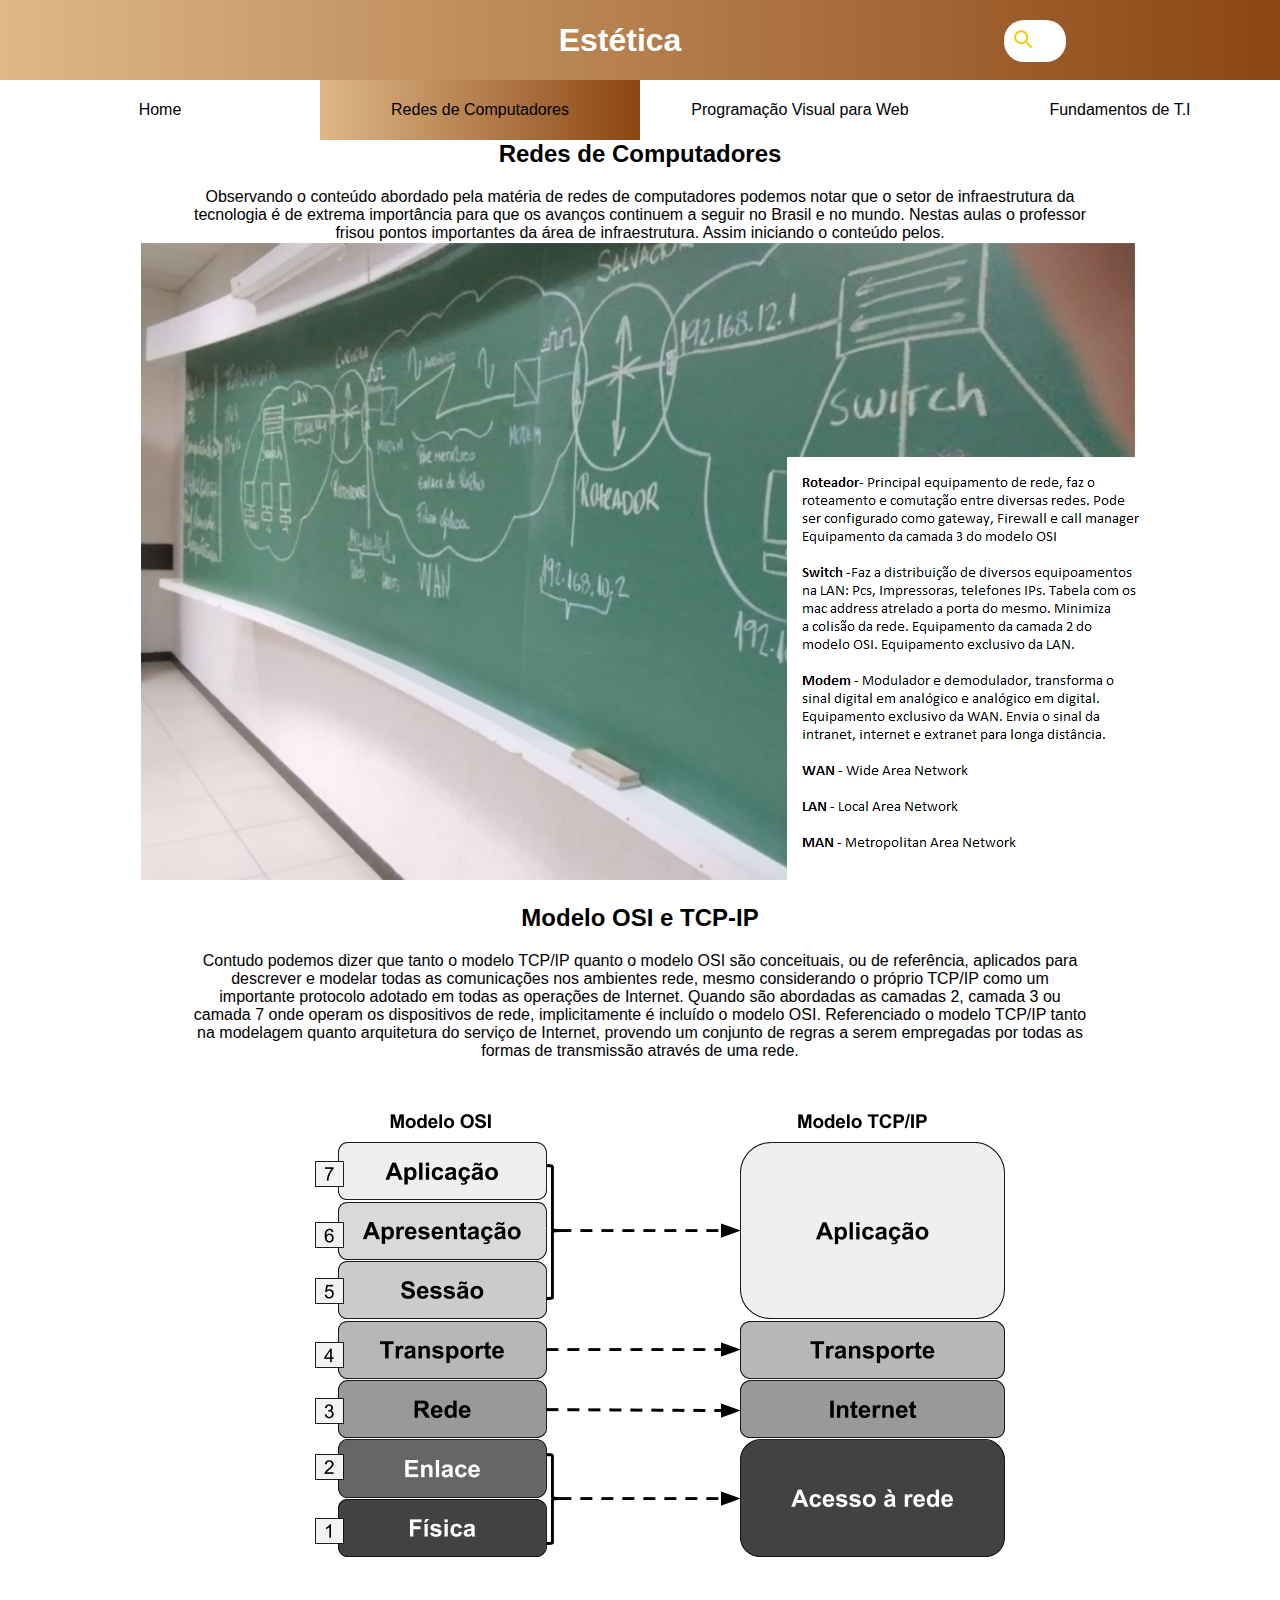
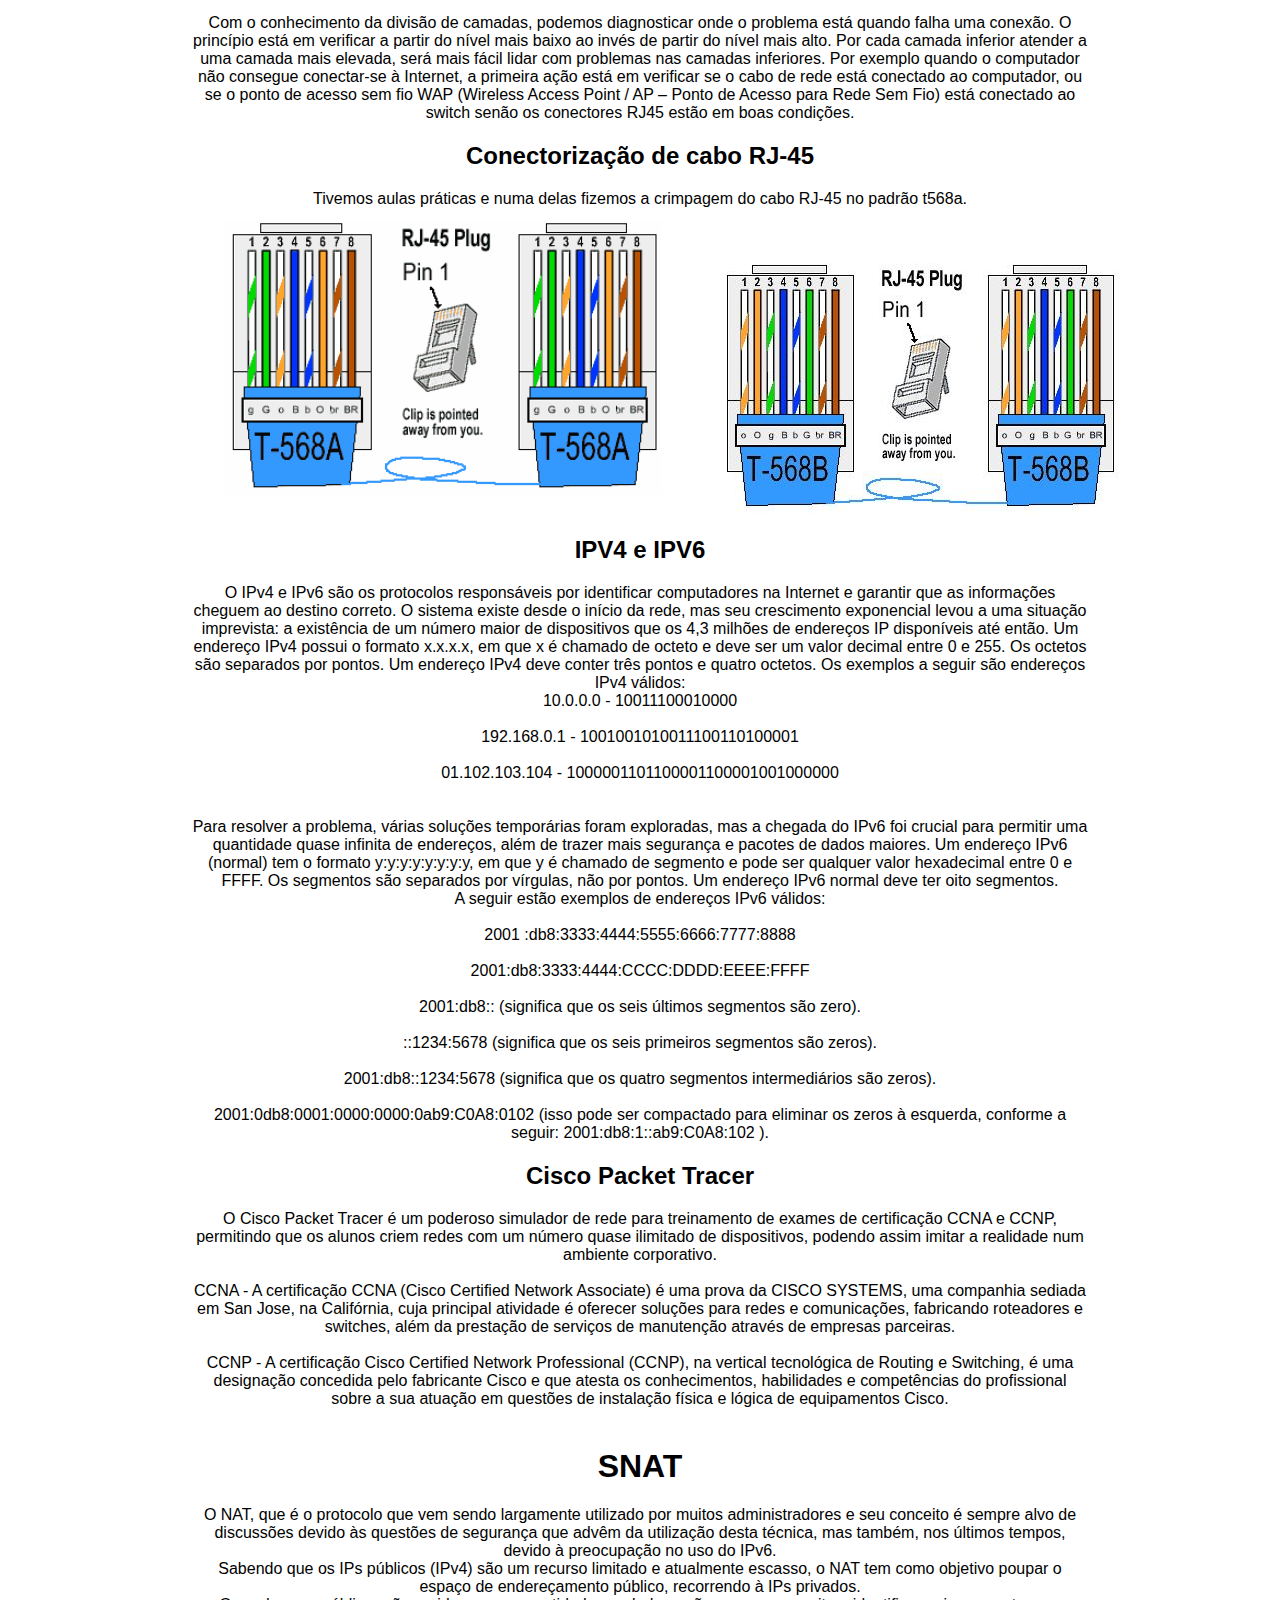
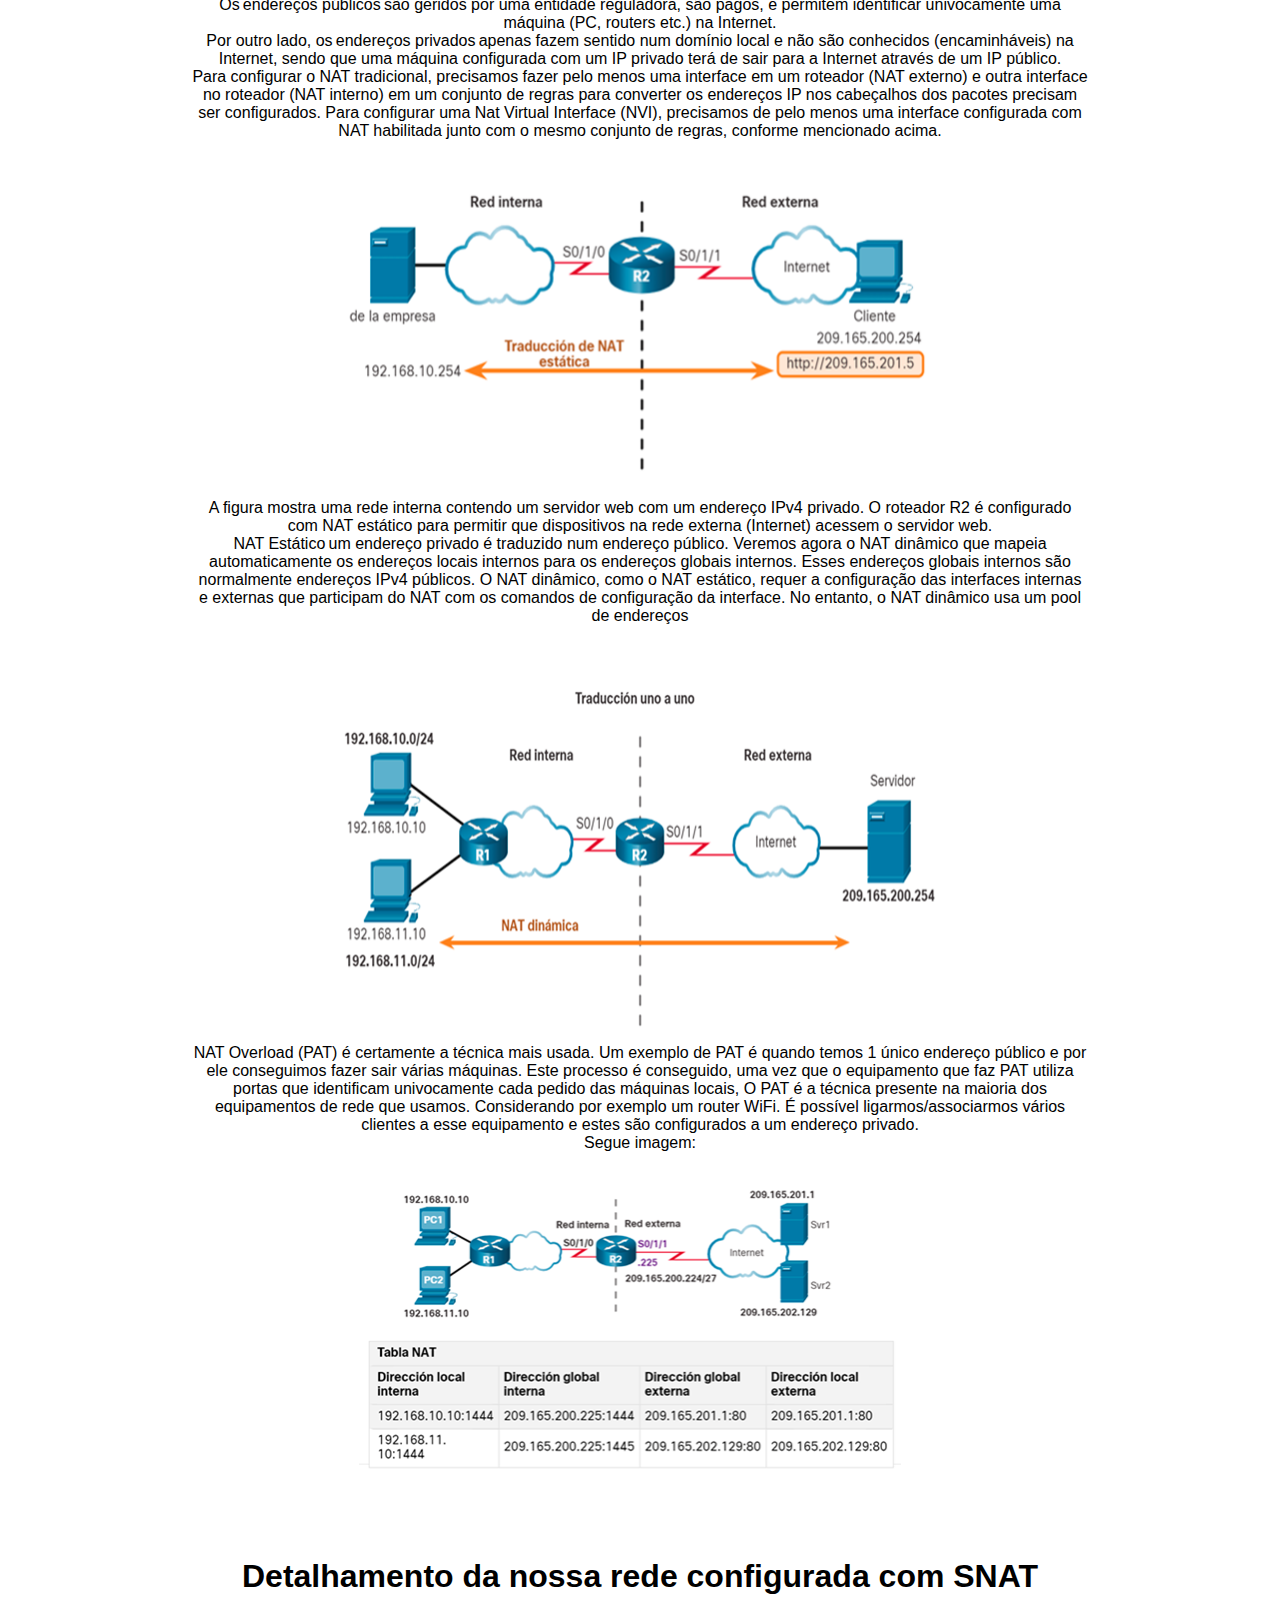
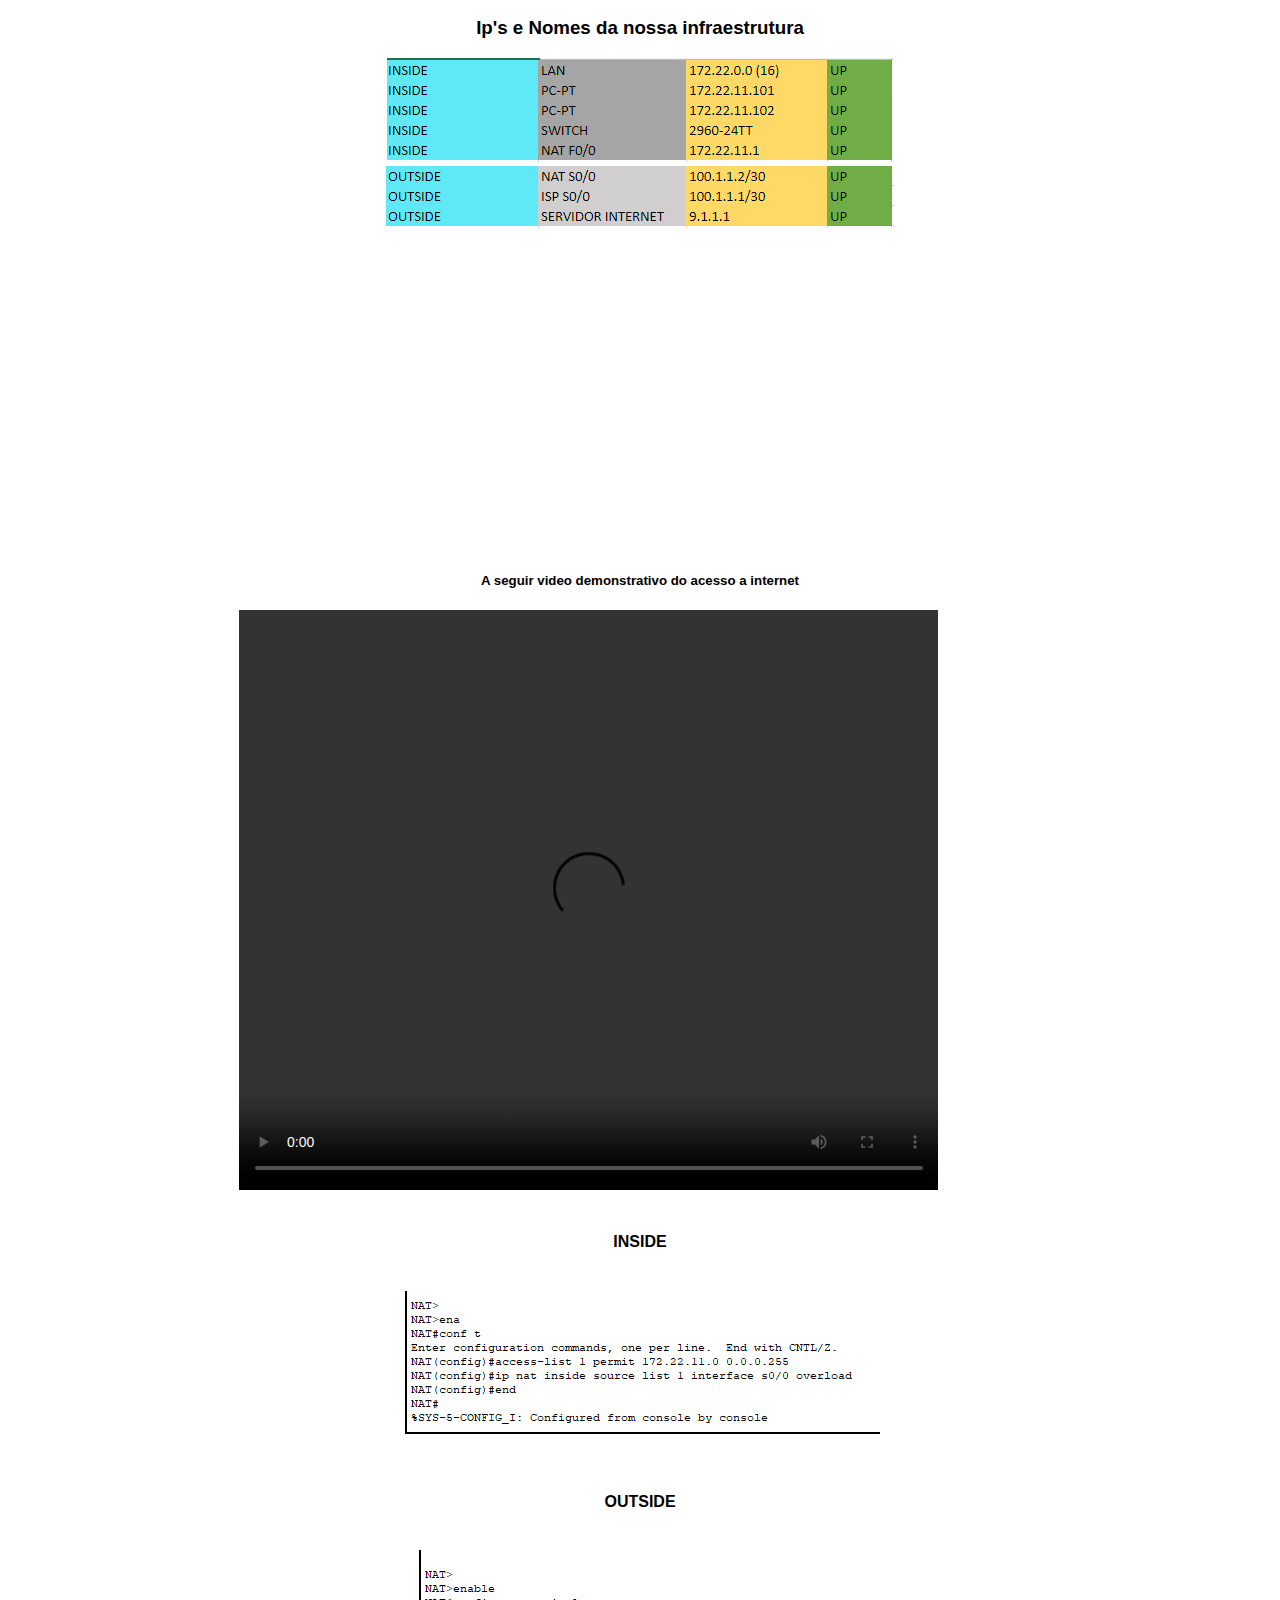
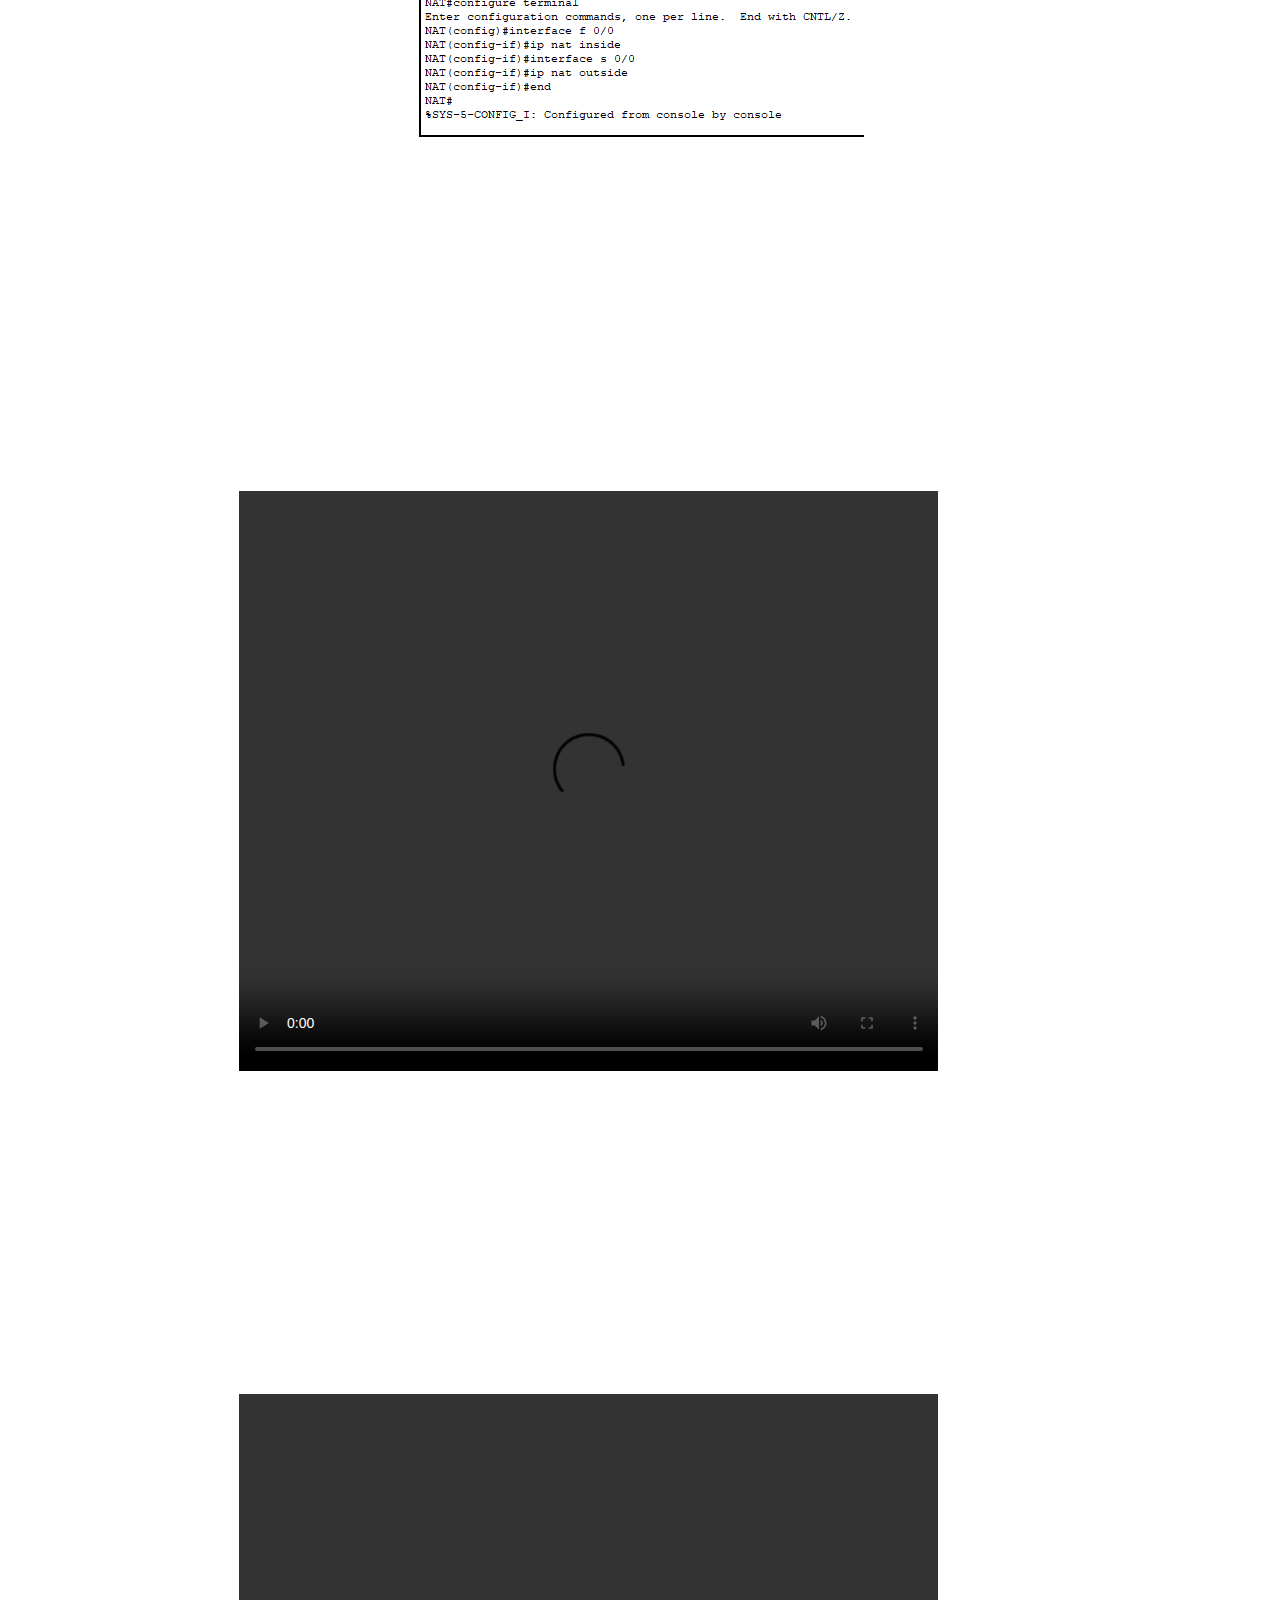
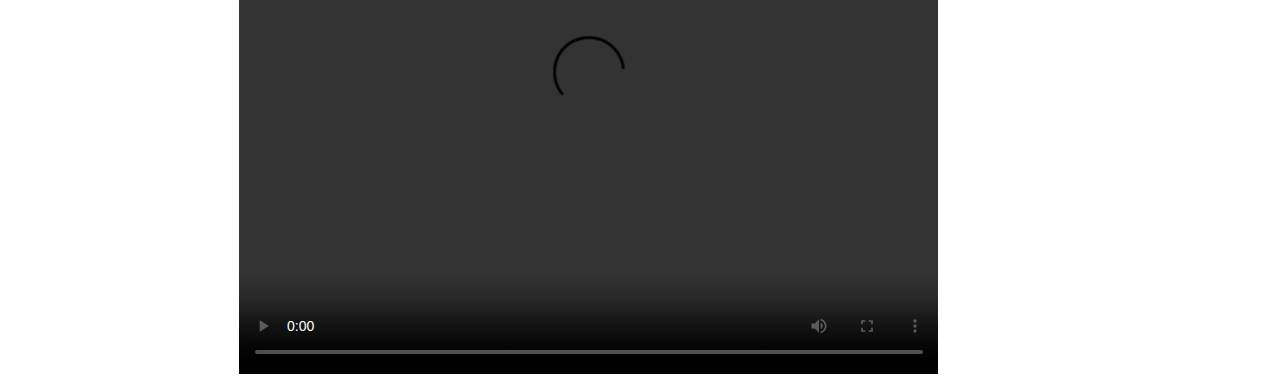
==== rede.html @ 2df955fb "Primeiro semestre" ====
<!DOCTYPE html>
<html lang="pt-br">
  <head>
    <meta charset="UTF-8" />
    <meta http-equiv="X-UA-Compatible" content="IE=edge" />
    <meta name="viewport" content="width=device-width, initial-scale=1.0" />
    <link rel="stylesheet" type="text/css" href="style.css" media="screen" />
    <link rel="stylesheet" href="search-box.css" />
    <title>Projeto Integrador </title>
  </head>
  <body>
    <header>
      <div class="container">
        <div class="logo">
        <h1>Estética</h1>
      </div>
        <main>
          <div class="search-container">
            <label for="search-input" class="search-icon"></label>
            <input type="text" class="search-input" id="search-input" />
          </div>
        </main>
      </div>
      <nav>
        <ul>
          <li><a href="index.html">Home</a></li>

          <li id="rede">
            <a href="rede.html" class="ativo">Redes de Computadores</a>
          </li>

          <li><a href="visual.html">Programação Visual para Web</a></li>

          <li><a href="funda.html">Fundamentos de T.I</a></li>
        </ul>
      </nav>
      <section>
        <h2>Redes de Computadores</h2>
        <p>
          Observando o conteúdo abordado pela matéria de redes de computadores
          podemos notar que o setor de infraestrutura da tecnologia é de
          extrema importância para que os avanços continuem a seguir no Brasil
          e no mundo. Nestas aulas o professor frisou pontos importantes da
          área de infraestrutura. Assim iniciando o conteúdo pelos.
        </p>
        <img class="imagem" src="img/quadro.png" alt="" />

        <h2>Modelo OSI e TCP-IP</h2>

        <p>
          Contudo podemos dizer que tanto o modelo TCP/IP quanto o modelo OSI
          são conceituais, ou de referência, aplicados para descrever e
          modelar todas as comunicações nos ambientes rede, mesmo considerando
          o próprio TCP/IP como um importante protocolo adotado em todas as
          operações de Internet. Quando são abordadas as camadas 2, camada 3
          ou camada 7 onde operam os dispositivos de rede, implicitamente é
          incluído o modelo OSI. Referenciado o modelo TCP/IP tanto na
          modelagem quanto arquitetura do serviço de Internet, provendo um
          conjunto de regras a serem empregadas por todas as formas de
          transmissão através de uma rede.
        </p>
        <img class="imagem" src="img/osi.png" alt="" />
        <p>
          Com o conhecimento da divisão de camadas, podemos diagnosticar onde
          o problema está quando falha uma conexão. O princípio está em
          verificar a partir do nível mais baixo ao invés de partir do nível
          mais alto. Por cada camada inferior atender a uma camada mais
          elevada, será mais fácil lidar com problemas nas camadas inferiores.
          Por exemplo quando o computador não consegue conectar-se à Internet,
          a primeira ação está em verificar se o cabo de rede está conectado
          ao computador, ou se o ponto de acesso sem fio WAP (Wireless Access
          Point / AP – Ponto de Acesso para Rede Sem Fio) está conectado ao
          switch senão os conectores RJ45 estão em boas condições.
        </p>

        <h2>Conectorização de cabo RJ-45</h2>
        <p>
          Tivemos aulas práticas e numa delas fizemos a crimpagem do cabo
          RJ-45 no padrão t568a.
        </p>
        <img class="imagem" src="img/t568a.webp" alt="" />
        <img class="imagem" src="img/t568b.jpg" alt="" />

        <h2>IPV4 e IPV6</h2>
        <p>
          O IPv4 e IPv6 são os protocolos responsáveis por identificar
          computadores na Internet e garantir que as informações cheguem ao
          destino correto. O sistema existe desde o início da rede, mas seu
          crescimento exponencial levou a uma situação imprevista: a
          existência de um número maior de dispositivos que os 4,3 milhões de
          endereços IP disponíveis até então. Um endereço IPv4 possui o
          formato x.x.x.x, em que x é chamado de octeto e deve ser um valor
          decimal entre 0 e 255. Os octetos são separados por pontos. Um
          endereço IPv4 deve conter três pontos e quatro octetos. Os exemplos
          a seguir são endereços IPv4 válidos: <br />

          10.0.0.0 - 10011100010000 <br />
          <br />
          192.168.0.1 - 1001001010011100110100001 <br />
          <br />
          01.102.103.104 - 1000001101100001100001001000000 <br />
          <br />

          <br />
          Para resolver a problema, várias soluções temporárias foram
          exploradas, mas a chegada do IPv6 foi crucial para permitir uma
          quantidade quase infinita de endereços, além de trazer mais
          segurança e pacotes de dados maiores. Um endereço IPv6 (normal) tem
          o formato y:y:y:y:y:y:y:y, em que y é chamado de segmento e pode ser
          qualquer valor hexadecimal entre 0 e FFFF. Os segmentos são
          separados por vírgulas, não por pontos. Um endereço IPv6 normal deve
          ter oito segmentos. <br />

          A seguir estão exemplos de endereços IPv6 válidos: <br />
          <br />
          2001 :db8:3333:4444:5555:6666:7777:8888 <br />

          <br />

          2001:db8:3333:4444:CCCC:DDDD:EEEE:FFFF <br />

          <br />

          2001:db8:: (significa que os seis últimos segmentos são zero).
          <br />

          <br />

          ::1234:5678 (significa que os seis primeiros segmentos são zeros).
          <br />

          <br />

          2001:db8::1234:5678 (significa que os quatro segmentos
          intermediários são zeros). <br />

          <br />

          2001:0db8:0001:0000:0000:0ab9:C0A8:0102 (isso pode ser compactado
          para eliminar os zeros à esquerda, conforme a seguir:
          2001:db8:1::ab9:C0A8:102 ).
        </p>

        <h2>Cisco Packet Tracer</h2>
        <p>
          O Cisco Packet Tracer é um poderoso simulador de rede para
          treinamento de exames de certificação CCNA e CCNP, permitindo que os
          alunos criem redes com um número quase ilimitado de dispositivos,
          podendo assim imitar a realidade num ambiente corporativo. <br />
          <br />
          CCNA - A certificação CCNA (Cisco Certified Network Associate) é uma
          prova da CISCO SYSTEMS, uma companhia sediada em San Jose, na
          Califórnia, cuja principal atividade é oferecer soluções para redes
          e comunicações, fabricando roteadores e switches, além da prestação
          de serviços de manutenção através de empresas parceiras. <br />
          <br />
          CCNP - A certificação Cisco Certified Network Professional (CCNP),
          na vertical tecnológica de Routing e Switching, é uma designação
          concedida pelo fabricante Cisco e que atesta os conhecimentos,
          habilidades e competências do profissional sobre a sua atuação em
          questões de instalação física e lógica de equipamentos Cisco. <br />
        </p>
        <br />

         <h1>SNAT</h1>
         <p>O NAT, que é o protocolo que vem sendo largamente utilizado por muitos administradores e seu conceito é sempre 
          alvo de discussões devido às questões de segurança que advêm da utilização desta técnica, mas também, nos últimos
           tempos, devido à preocupação no uso do IPv6.
           <br>
           Sabendo que os IPs públicos (IPv4) são um recurso limitado e atualmente escasso, o NAT tem como objetivo poupar 
           o espaço de endereçamento público, recorrendo à IPs privados.
           <br>
           Os endereços públicos são geridos por uma entidade reguladora, são pagos, e permitem identificar 
           univocamente uma máquina (PC, routers etc.) na Internet. 
          <br>
          Por outro lado, os endereços privados apenas fazem sentido num domínio local e não são conhecidos 
          (encaminháveis) na Internet, sendo que uma máquina configurada com um IP privado terá de sair para
           a Internet através de um IP público. <br>
           Para configurar o NAT tradicional, precisamos fazer pelo menos uma interface em um roteador (NAT externo) 
           e outra interface no roteador (NAT interno) em um conjunto de regras para converter os endereços IP nos 
           cabeçalhos dos pacotes precisam ser configurados. Para configurar uma Nat Virtual Interface (NVI), precisamos 
          de pelo menos uma interface configurada com NAT habilitada junto com o mesmo conjunto de regras, conforme mencionado acima. 
          </p>
          <div>
            <img class="imagem" src="img/exemplo.redes1.png" alt="">
          </div>

          <p>
            A figura mostra uma rede interna contendo um servidor web com um endereço IPv4 privado. O roteador R2 é 
            configurado com NAT estático para permitir que dispositivos na rede externa (Internet) acessem o servidor web.  
            <br>
            NAT Estático um endereço privado é traduzido num endereço público. 
            Veremos agora o NAT dinâmico que mapeia automaticamente os endereços locais internos para os endereços globais internos. 
            Esses endereços globais internos são normalmente endereços IPv4 públicos. O NAT dinâmico, como o NAT estático, requer a 
            configuração das interfaces internas e externas que participam do NAT com os comandos de configuração da interface. 
            No entanto, o NAT dinâmico usa um pool de endereços
          </p>
          <br>
          <div>
            <img class="imagem" src="img/exemplo.redes2.png" alt="">
          </div>
          <p>
            NAT Overload (PAT) é certamente a técnica mais usada. Um exemplo de PAT é quando temos 1 único 
            endereço público e por ele conseguimos fazer sair várias máquinas. Este processo é conseguido, uma 
            vez que o equipamento que faz PAT utiliza portas que identificam univocamente cada pedido das máquinas
             locais, O PAT é a técnica presente na maioria dos equipamentos de rede que usamos. Considerando por 
             exemplo um router WiFi. É possível ligarmos/associarmos vários clientes a esse equipamento e estes são 
             configurados a um endereço privado. 
             <br>
             Segue imagem: 
          </p>
          <div>
            <img class="imagem" src="img/exemplo.redes3.png" alt="">
          </div>
          <div>
            <h1>Detalhamento da nossa rede configurada com SNAT</h1>

          <h3>Ip's e Nomes da nossa infraestrutura</h3>
          <img class="imagem" src="img/zona.inside.png" alt="">
          <br>
          <img class="imagem" src="img/zona.outside.png" alt="">
          </div>

           
          <iframe width="560" height="315" 
         src="" 
         title="Arquivo video player"
         frameborder="0" 
         allow="accelerometer; autoplay; clipboard-write; encrypted-media; gyroscope; picture-in-picture" allowfullscreen>
        </iframe> 
        
    <div>
      <h5>A seguir video demonstrativo do acesso a internet</h5>
      <video class="videomp4" width="700" height="580" controls>
        <source src="img/video.falha.mp4" type="video/mp4">
      </video>
      <br>
    </div>
    <br>
<div>
  <h4>INSIDE</h4>
  <br>
  <img class="imagem" src="img/cisco-1.edit.png" alt="">
   <br>
</div>


<div>
  <h4>OUTSIDE</h4>
  <br>
  <img class="imagem" src="img/cisco-2.edit.png" alt="">
   <br>
</div>        
        
        <iframe width="560" height="315" 
         src="" 
         title="Arquivo video player"
         frameborder="0" 
         allow="accelerometer; autoplay; clipboard-write; encrypted-media; gyroscope; picture-in-picture" allowfullscreen>
        </iframe>
    
        <video class="videomp4" width="700" height="580" controls>
          <source src="img/cisco.https.mp4" type="video/mp4">
        </video>
        
        <iframe width="560" height="315" 
         src="" 
         title="Arquivo video player"
         frameborder="0" 
         allow="accelerometer; autoplay; clipboard-write; encrypted-media; gyroscope; picture-in-picture" allowfullscreen>
        </iframe>
    
        <video class="videomp4" width="700" height="580" controls>
          <source src="img/sucefull.mp4" type="video/mp4">
        </video>
      
  </section>
    </header>
  </body>
</html>
---- style.css ----
body {
    padding: 0;
    margin: 0;
    box-sizing: border-box; 
    font-family: Arial, Helvetica, sans-serif;
}

header{
    display: block;
    width: 100%;
    height: auto;
    background-color: white;
    text-align: center;
    justify-content: center;
}


.container{
    width: 100%;
    height: 80px;
    background-image: linear-gradient(to right, BurlyWood, SaddleBrown);
    color: white;
    justify-content:center;
    align-items: center;
    display: flex;
}

.logo{
    width: 60%;
}




ul{
    list-style:none ;
    margin: 0px;
    padding-left: 0%;
}

li a{
    display: block;
    text-decoration: none;
    transition: 1s;
    position: relative;
    
}

li a:hover{
    background-color: 	BurlyWood;

}

li a.ativo{
    background-image: linear-gradient(to right, BurlyWood, SaddleBrown);
    color: black;
}
li a, .home.html{
    width: 25%;
    height: 60px;
    background-color: white;
    color: black;
    justify-content:center;
    align-items: center;
    display: flex;
    float: left;
}
li a, .rede.html{
    width: 25%; 
    height: 60px;
    background-color: white;
    color: black;
    justify-content:center;
    align-items: center;
    display: flex;
}
li a, .visual.html{
    width: 25%; 
    height: 60px;
    background-color: white;
    color: black;
    justify-content:center;
    align-items: center;
    display: flex;
}
li a, .funda.html{
    width: 25%;
    height: 60px;
    background-color: white;
    color: black;
    justify-content:center;
    align-items: center;
    display: flex;
}

section p{
    font-family: Arial;
    width: 70%;
    margin: auto;
}

.videomp4{
 padding-right: 8%;
}
.imagem2{
    padding-left: 20%;
    float: left;

}
.ultimo{
    padding-right: 10%;
    float: right;
    height: auto;
    width: 40%;
}


@media only screen and (max-width: 768px){
    .search-input:focus{
        width: 70px;
    }
}
@media only screen and (max-width: 768px){
    .imagem .imagem2{
        width: 450px;
    }
}
@media only screen and (max-width: 768px){
    .container .logo .index .rede .funda .visual{
        width: 450px;
    }
}
---- search-box.css ----
.search-container{
    position: relative;
    width: 40px;
    height: 40px;
}
.search-icon{
    display: flex;
    justify-content: center;
    align-items: center;
    position: absolute;
    width: 40px;
    height: 40px;
    border-radius: 50%;
    transform: rotate(45deg);
    cursor: pointer;

}
.search-icon::before{
    content:'' ;
    width: 25%;
    height: 25%;
    border-radius: 50%;
    border: 2px solid #f2cb05;

}
.search-icon::after{
    content:'' ;
    width: 20%;
    height: 2px;
    background-color: #f2cb05;

}
.search-input{
    width: 50%;
    height: 100%;
    border-radius: 20px;
    border: none;
    outline: none;
    padding-left: 40px;
}
.search-input:focus{
    width: 200px;
    box-shadow: 2px 2px 5px #777;
}
@media only screen and (max-width: 768px){
    .search-input:focus{
        width: 70px;
    }
}
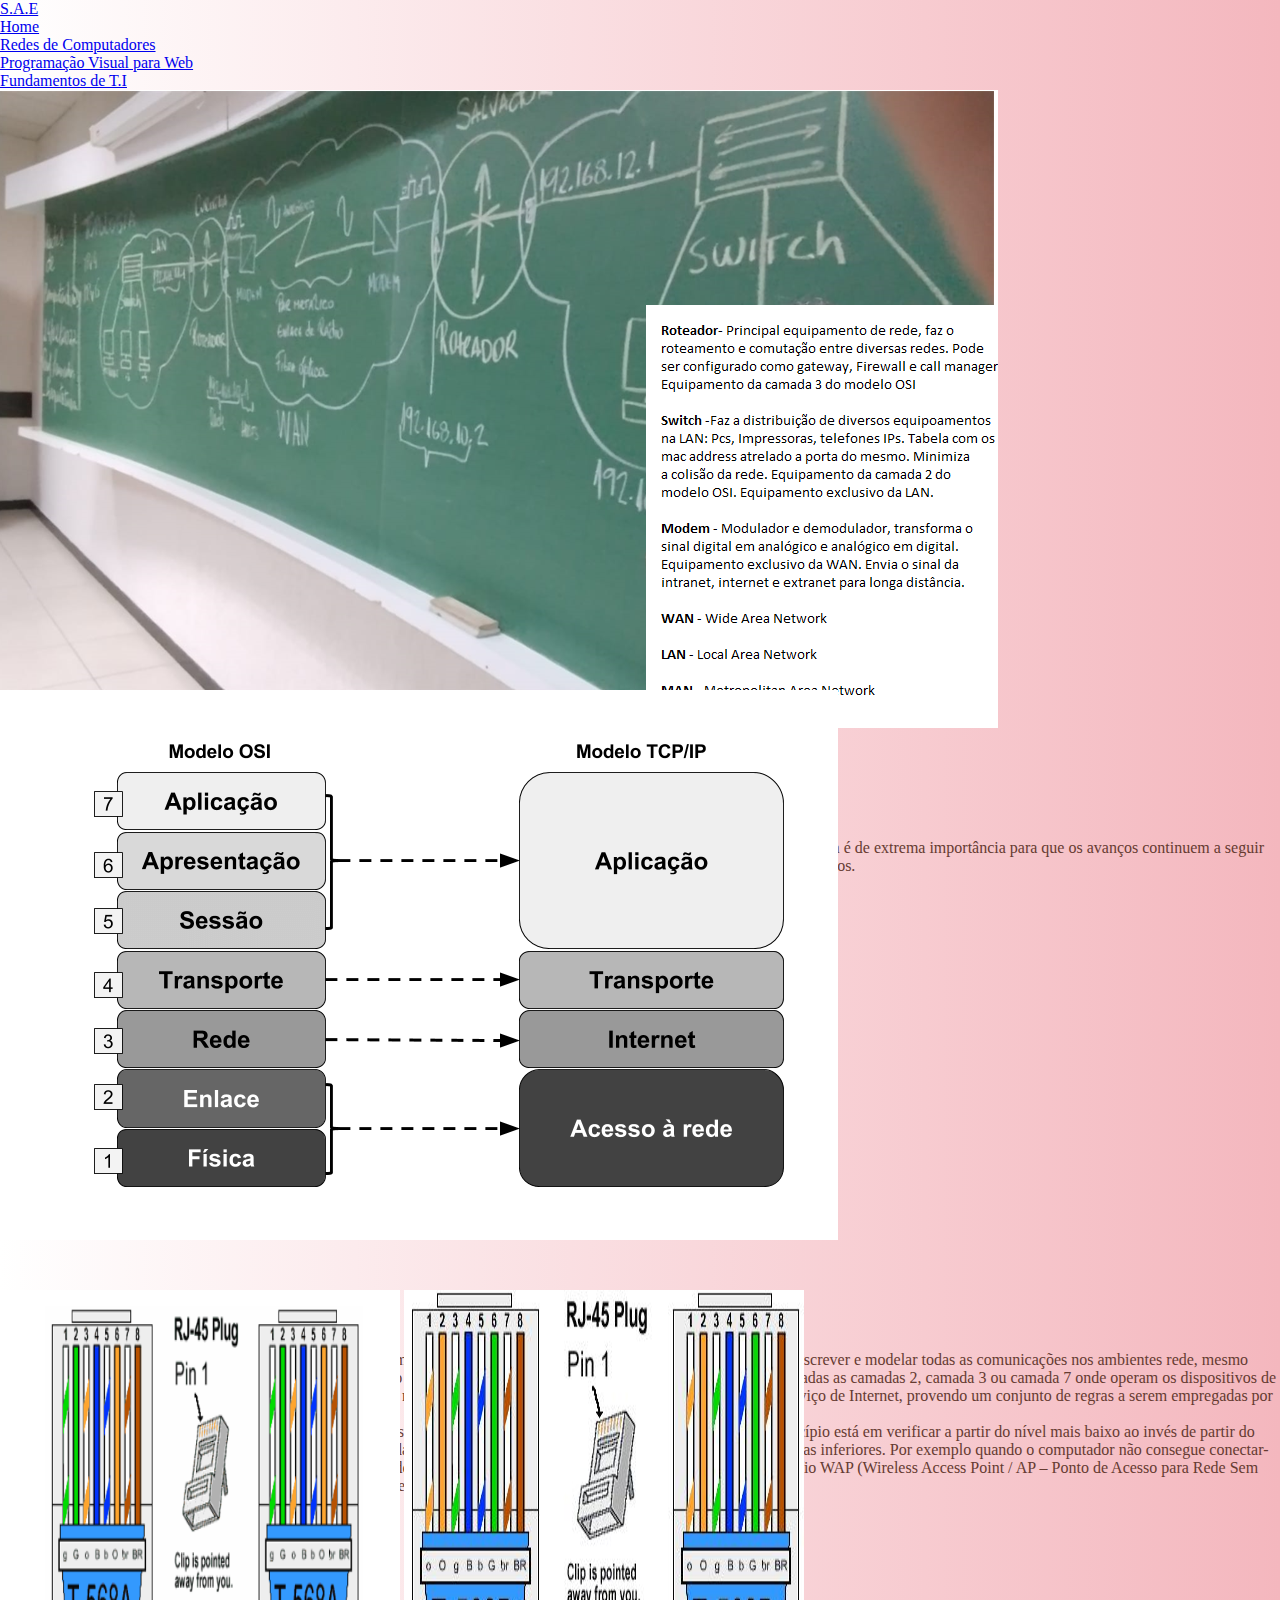
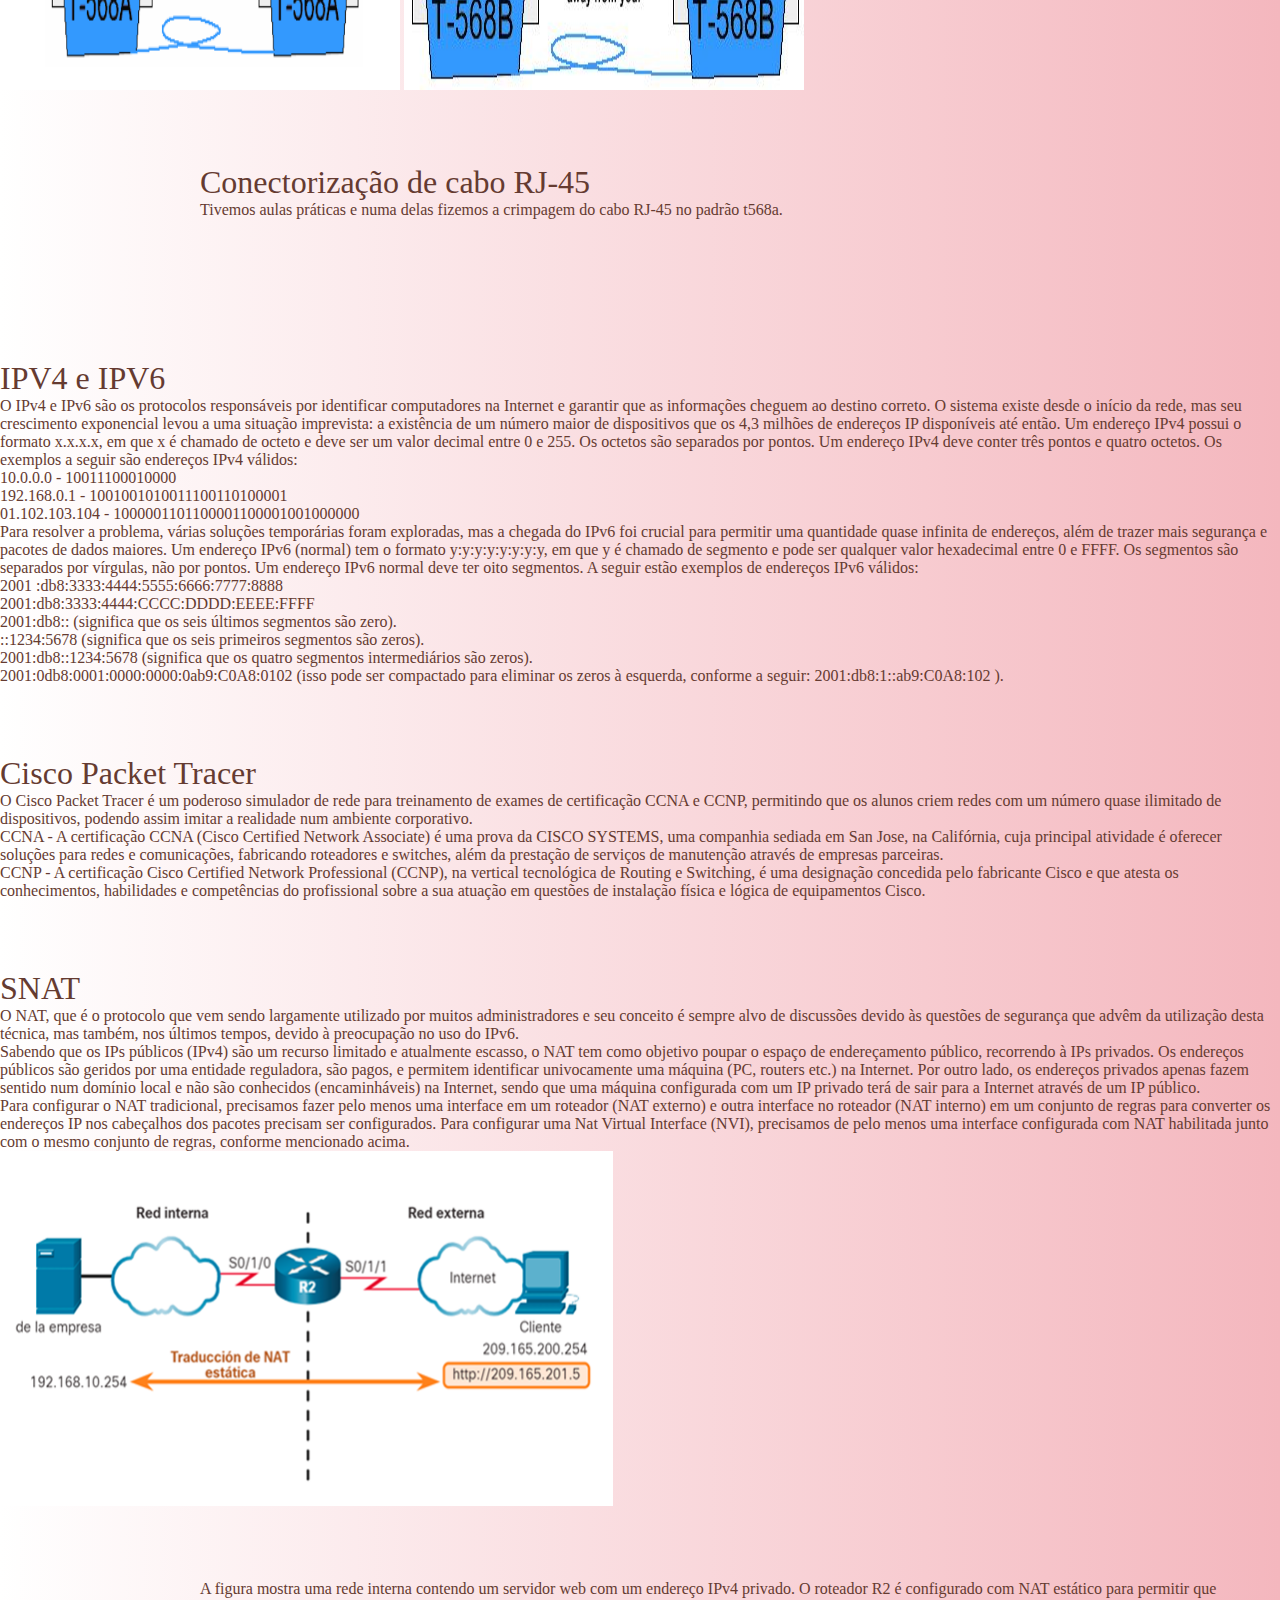
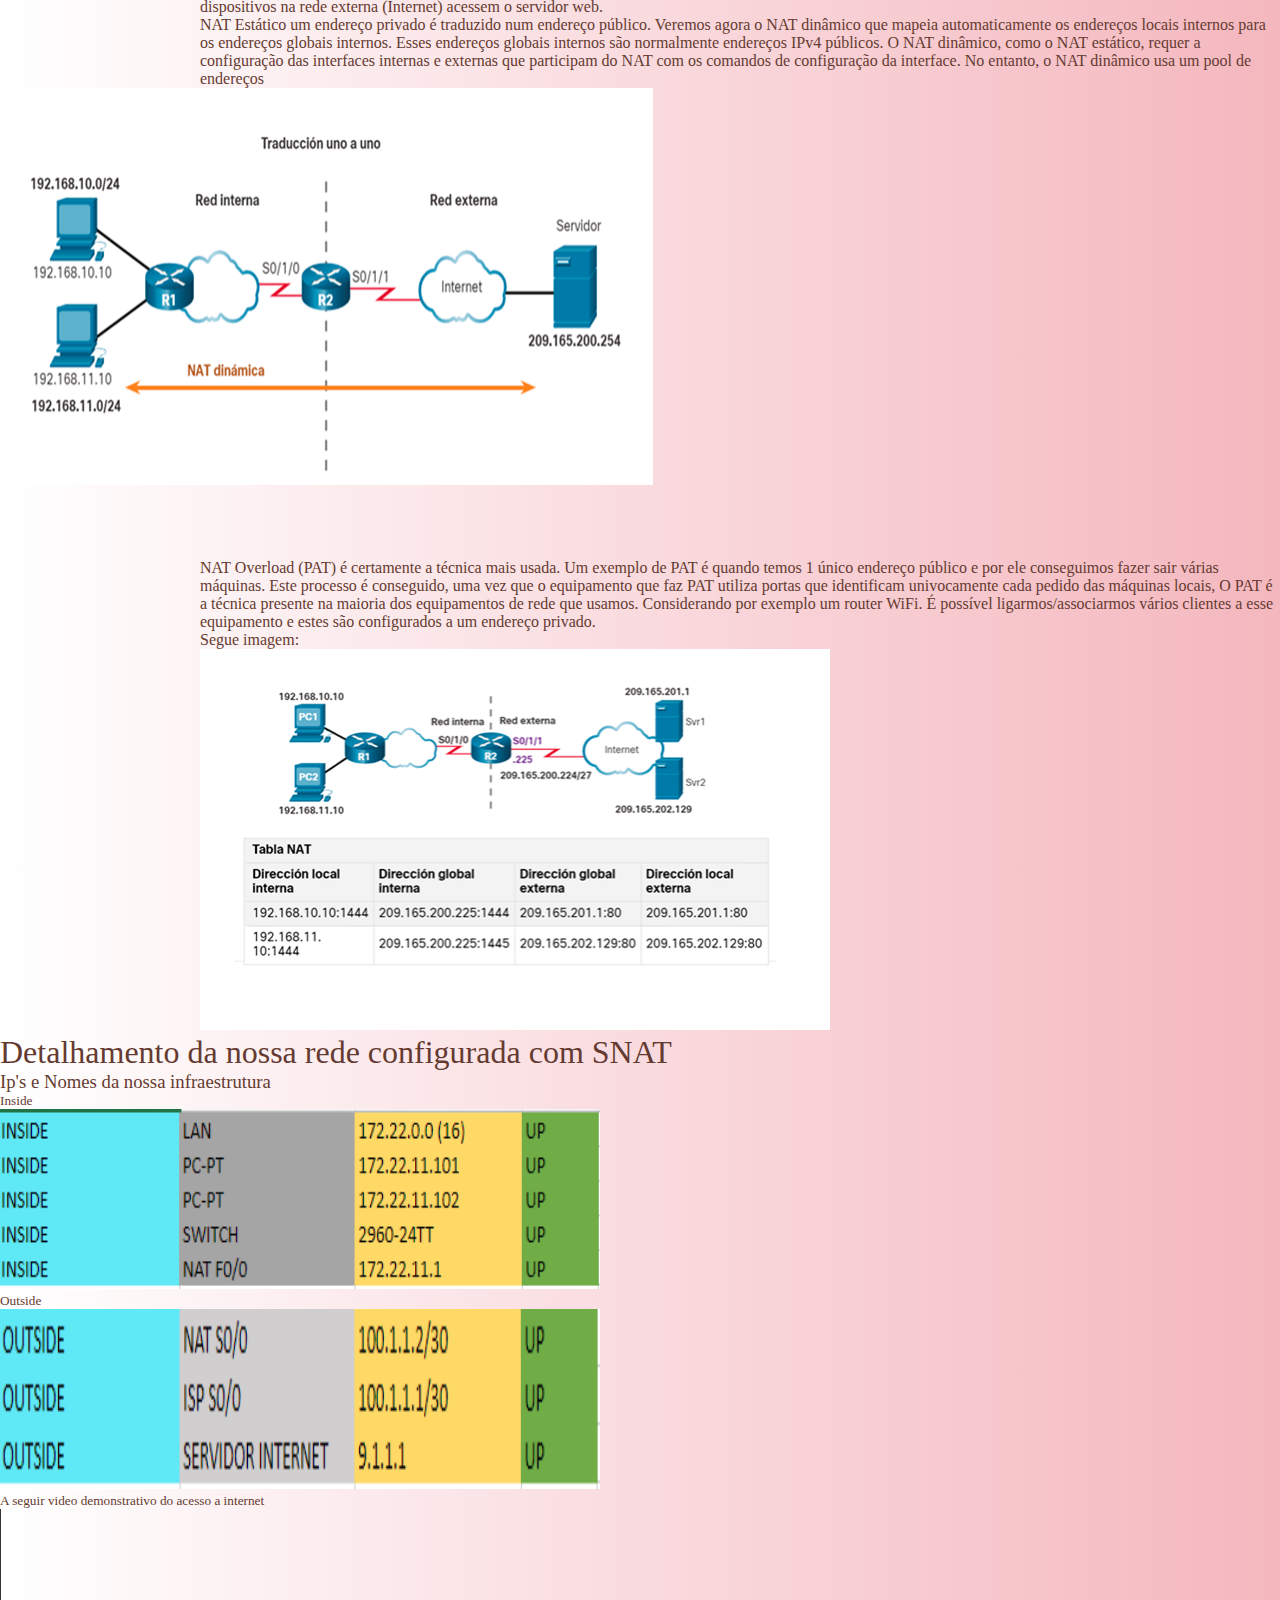
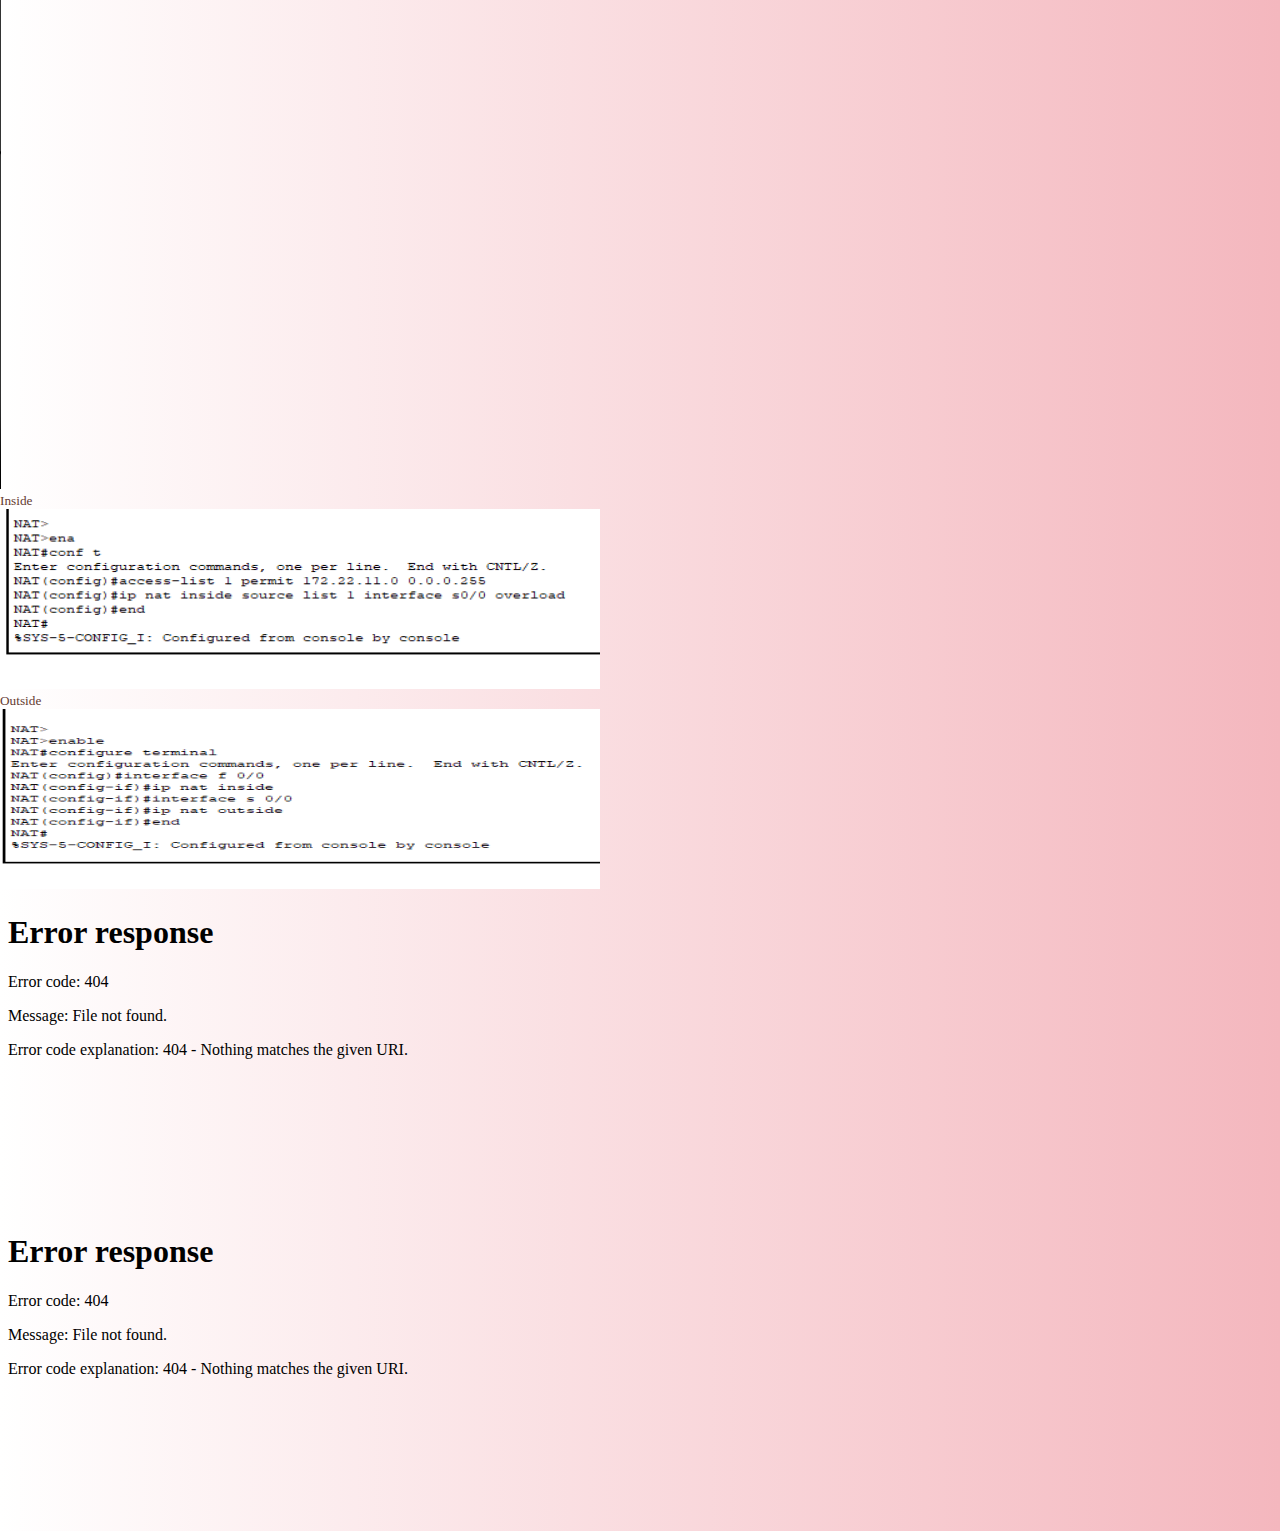
==== commit ef94b5ec: "finalizando trabalho" ====
--- a/rede.html
+++ b/rede.html
@@ -4,277 +4,246 @@
     <meta charset="UTF-8" />
     <meta http-equiv="X-UA-Compatible" content="IE=edge" />
     <meta name="viewport" content="width=device-width, initial-scale=1.0" />
-    <link rel="stylesheet" type="text/css" href="style.css" media="screen" />
-    <link rel="stylesheet" href="search-box.css" />
-    <title>Projeto Integrador </title>
+    <link
+      href="https://cdn.jsdelivr.net/npm/bootstrap@5.2.3/dist/css/bootstrap.min.css"
+      rel="stylesheet"
+      integrity="sha384-rbsA2VBKQhggwzxH7pPCaAqO46MgnOM80zW1RWuH61DGLwZJEdK2Kadq2F9CUG65"
+      crossorigin="anonymous"
+    />
+    <link rel="stylesheet" href="style.css">
+    <title>Projeto Integrador</title>
   </head>
   <body>
-    <header>
-      <div class="container">
-        <div class="logo">
-        <h1>Estética</h1>
-      </div>
-        <main>
-          <div class="search-container">
-            <label for="search-input" class="search-icon"></label>
-            <input type="text" class="search-input" id="search-input" />
-          </div>
-        </main>
-      </div>
-      <nav>
-        <ul>
-          <li><a href="index.html">Home</a></li>
-
-          <li id="rede">
-            <a href="rede.html" class="ativo">Redes de Computadores</a>
-          </li>
-
-          <li><a href="visual.html">Programação Visual para Web</a></li>
-
-          <li><a href="funda.html">Fundamentos de T.I</a></li>
-        </ul>
-      </nav>
-      <section>
-        <h2>Redes de Computadores</h2>
-        <p>
-          Observando o conteúdo abordado pela matéria de redes de computadores
-          podemos notar que o setor de infraestrutura da tecnologia é de
-          extrema importância para que os avanços continuem a seguir no Brasil
-          e no mundo. Nestas aulas o professor frisou pontos importantes da
-          área de infraestrutura. Assim iniciando o conteúdo pelos.
-        </p>
-        <img class="imagem" src="img/quadro.png" alt="" />
-
-        <h2>Modelo OSI e TCP-IP</h2>
-
-        <p>
-          Contudo podemos dizer que tanto o modelo TCP/IP quanto o modelo OSI
-          são conceituais, ou de referência, aplicados para descrever e
-          modelar todas as comunicações nos ambientes rede, mesmo considerando
-          o próprio TCP/IP como um importante protocolo adotado em todas as
-          operações de Internet. Quando são abordadas as camadas 2, camada 3
-          ou camada 7 onde operam os dispositivos de rede, implicitamente é
-          incluído o modelo OSI. Referenciado o modelo TCP/IP tanto na
-          modelagem quanto arquitetura do serviço de Internet, provendo um
-          conjunto de regras a serem empregadas por todas as formas de
-          transmissão através de uma rede.
-        </p>
-        <img class="imagem" src="img/osi.png" alt="" />
-        <p>
-          Com o conhecimento da divisão de camadas, podemos diagnosticar onde
-          o problema está quando falha uma conexão. O princípio está em
-          verificar a partir do nível mais baixo ao invés de partir do nível
-          mais alto. Por cada camada inferior atender a uma camada mais
-          elevada, será mais fácil lidar com problemas nas camadas inferiores.
-          Por exemplo quando o computador não consegue conectar-se à Internet,
-          a primeira ação está em verificar se o cabo de rede está conectado
-          ao computador, ou se o ponto de acesso sem fio WAP (Wireless Access
-          Point / AP – Ponto de Acesso para Rede Sem Fio) está conectado ao
-          switch senão os conectores RJ45 estão em boas condições.
-        </p>
-
-        <h2>Conectorização de cabo RJ-45</h2>
-        <p>
-          Tivemos aulas práticas e numa delas fizemos a crimpagem do cabo
-          RJ-45 no padrão t568a.
-        </p>
-        <img class="imagem" src="img/t568a.webp" alt="" />
-        <img class="imagem" src="img/t568b.jpg" alt="" />
-
-        <h2>IPV4 e IPV6</h2>
-        <p>
-          O IPv4 e IPv6 são os protocolos responsáveis por identificar
-          computadores na Internet e garantir que as informações cheguem ao
-          destino correto. O sistema existe desde o início da rede, mas seu
-          crescimento exponencial levou a uma situação imprevista: a
-          existência de um número maior de dispositivos que os 4,3 milhões de
-          endereços IP disponíveis até então. Um endereço IPv4 possui o
-          formato x.x.x.x, em que x é chamado de octeto e deve ser um valor
-          decimal entre 0 e 255. Os octetos são separados por pontos. Um
-          endereço IPv4 deve conter três pontos e quatro octetos. Os exemplos
-          a seguir são endereços IPv4 válidos: <br />
-
-          10.0.0.0 - 10011100010000 <br />
-          <br />
-          192.168.0.1 - 1001001010011100110100001 <br />
-          <br />
-          01.102.103.104 - 1000001101100001100001001000000 <br />
-          <br />
-
-          <br />
-          Para resolver a problema, várias soluções temporárias foram
-          exploradas, mas a chegada do IPv6 foi crucial para permitir uma
-          quantidade quase infinita de endereços, além de trazer mais
-          segurança e pacotes de dados maiores. Um endereço IPv6 (normal) tem
-          o formato y:y:y:y:y:y:y:y, em que y é chamado de segmento e pode ser
-          qualquer valor hexadecimal entre 0 e FFFF. Os segmentos são
-          separados por vírgulas, não por pontos. Um endereço IPv6 normal deve
-          ter oito segmentos. <br />
-
-          A seguir estão exemplos de endereços IPv6 válidos: <br />
-          <br />
-          2001 :db8:3333:4444:5555:6666:7777:8888 <br />
-
-          <br />
-
-          2001:db8:3333:4444:CCCC:DDDD:EEEE:FFFF <br />
-
-          <br />
-
-          2001:db8:: (significa que os seis últimos segmentos são zero).
-          <br />
-
-          <br />
-
-          ::1234:5678 (significa que os seis primeiros segmentos são zeros).
-          <br />
-
-          <br />
-
-          2001:db8::1234:5678 (significa que os quatro segmentos
-          intermediários são zeros). <br />
-
-          <br />
-
-          2001:0db8:0001:0000:0000:0ab9:C0A8:0102 (isso pode ser compactado
-          para eliminar os zeros à esquerda, conforme a seguir:
-          2001:db8:1::ab9:C0A8:102 ).
-        </p>
-
-        <h2>Cisco Packet Tracer</h2>
-        <p>
-          O Cisco Packet Tracer é um poderoso simulador de rede para
-          treinamento de exames de certificação CCNA e CCNP, permitindo que os
-          alunos criem redes com um número quase ilimitado de dispositivos,
-          podendo assim imitar a realidade num ambiente corporativo. <br />
-          <br />
-          CCNA - A certificação CCNA (Cisco Certified Network Associate) é uma
-          prova da CISCO SYSTEMS, uma companhia sediada em San Jose, na
-          Califórnia, cuja principal atividade é oferecer soluções para redes
-          e comunicações, fabricando roteadores e switches, além da prestação
-          de serviços de manutenção através de empresas parceiras. <br />
-          <br />
-          CCNP - A certificação Cisco Certified Network Professional (CCNP),
-          na vertical tecnológica de Routing e Switching, é uma designação
-          concedida pelo fabricante Cisco e que atesta os conhecimentos,
-          habilidades e competências do profissional sobre a sua atuação em
-          questões de instalação física e lógica de equipamentos Cisco. <br />
-        </p>
-        <br />
-
-         <h1>SNAT</h1>
-         <p>O NAT, que é o protocolo que vem sendo largamente utilizado por muitos administradores e seu conceito é sempre 
-          alvo de discussões devido às questões de segurança que advêm da utilização desta técnica, mas também, nos últimos
-           tempos, devido à preocupação no uso do IPv6.
-           <br>
-           Sabendo que os IPs públicos (IPv4) são um recurso limitado e atualmente escasso, o NAT tem como objetivo poupar 
-           o espaço de endereçamento público, recorrendo à IPs privados.
-           <br>
-           Os endereços públicos são geridos por uma entidade reguladora, são pagos, e permitem identificar 
-           univocamente uma máquina (PC, routers etc.) na Internet. 
-          <br>
-          Por outro lado, os endereços privados apenas fazem sentido num domínio local e não são conhecidos 
-          (encaminháveis) na Internet, sendo que uma máquina configurada com um IP privado terá de sair para
-           a Internet através de um IP público. <br>
-           Para configurar o NAT tradicional, precisamos fazer pelo menos uma interface em um roteador (NAT externo) 
-           e outra interface no roteador (NAT interno) em um conjunto de regras para converter os endereços IP nos 
-           cabeçalhos dos pacotes precisam ser configurados. Para configurar uma Nat Virtual Interface (NVI), precisamos 
-          de pelo menos uma interface configurada com NAT habilitada junto com o mesmo conjunto de regras, conforme mencionado acima. 
-          </p>
-          <div>
-            <img class="imagem" src="img/exemplo.redes1.png" alt="">
-          </div>
-
-          <p>
-            A figura mostra uma rede interna contendo um servidor web com um endereço IPv4 privado. O roteador R2 é 
-            configurado com NAT estático para permitir que dispositivos na rede externa (Internet) acessem o servidor web.  
-            <br>
-            NAT Estático um endereço privado é traduzido num endereço público. 
-            Veremos agora o NAT dinâmico que mapeia automaticamente os endereços locais internos para os endereços globais internos. 
-            Esses endereços globais internos são normalmente endereços IPv4 públicos. O NAT dinâmico, como o NAT estático, requer a 
-            configuração das interfaces internas e externas que participam do NAT com os comandos de configuração da interface. 
-            No entanto, o NAT dinâmico usa um pool de endereços
-          </p>
-          <br>
-          <div>
-            <img class="imagem" src="img/exemplo.redes2.png" alt="">
-          </div>
-          <p>
-            NAT Overload (PAT) é certamente a técnica mais usada. Um exemplo de PAT é quando temos 1 único 
-            endereço público e por ele conseguimos fazer sair várias máquinas. Este processo é conseguido, uma 
-            vez que o equipamento que faz PAT utiliza portas que identificam univocamente cada pedido das máquinas
-             locais, O PAT é a técnica presente na maioria dos equipamentos de rede que usamos. Considerando por 
-             exemplo um router WiFi. É possível ligarmos/associarmos vários clientes a esse equipamento e estes são 
-             configurados a um endereço privado. 
-             <br>
-             Segue imagem: 
-          </p>
-          <div>
-            <img class="imagem" src="img/exemplo.redes3.png" alt="">
-          </div>
-          <div>
-            <h1>Detalhamento da nossa rede configurada com SNAT</h1>
-
-          <h3>Ip's e Nomes da nossa infraestrutura</h3>
-          <img class="imagem" src="img/zona.inside.png" alt="">
-          <br>
-          <img class="imagem" src="img/zona.outside.png" alt="">
-          </div>
-
-           
+    <div>
+      <header class="d-flex align-itens-center justify-content-center">
+        <nav class="navbar navbar-expand-lg navbar-light">
+          <a class="navbar-brand" href="index.html">S.A.E</a>
+          <div class="collapse navbar-collapse" id="navbarNav">
+            <ul class="navbar-nav">
+              <li class="nav-item"><a class="nav-link" href="index.html">Home</a></li>
+              <li class="nav-item"><a class="nav-link active" href="rede.html">Redes de Computadores</a></li>
+              <li class="nav-item"><a class="nav-link" href="visual.html">Programação Visual para Web</a></li>
+              <li class="nav-item"><a class="nav-link" href="fundamentos.html">Fundamentos de T.I</a></li>
+            </ul>
+          </div>
+        </nav>
+      </header>
+      <div class="d-flex p-3" style="height: 600px;">
+        <img src="img/quadro.png" class="img-fluid" alt="Imagem Principal">
+        <div class="d-flex align-itens-center justify-content-center m-3">
+          <div class="d-flex flex-column text-left" style="margin-top: 70px">
+            <h1 class="text-center">Redes de Computadores</h1>
+            <p class="ml-1 mr-1">
+              Observando o conteúdo abordado pela matéria de redes de computadores podemos notar que o setor de infraestrutura 
+              da tecnologia é de extrema importância para que os avanços continuem a seguir no Brasil e no mundo.
+              Nestas aulas o professor frisou pontos importantes da área de infraestrutura. Assim iniciando o conteúdo pelos.
+            </p>
+          </div>
+        </div>
+      </div>
+      <div class="d-flex mt-3 p-3" style="height: 600px;">
+        <img src="img/osi.png" class="img-fluid" alt="Imagem Principal">
+        <div class="d-flex align-itens-center justify-content-center m-3">
+          <div class="d-flex flex-column text-left" style="margin-top: 70px">
+            <h1 class="text-center">Modelo OSI e TCP-IP</h1>
+            <p class="ml-1 mr-1">
+              Contudo podemos dizer que tanto o modelo TCP/IP quanto o modelo OSI são conceituais, ou de referência,
+              aplicados para descrever e modelar todas as comunicações nos ambientes rede, mesmo considerando o próprio TCP/IP
+              como um importante protocolo adotado em todas as operações de Internet. 
+              Quando são abordadas as camadas 2, camada 3 ou camada 7 onde operam os dispositivos de rede, implicitamente é incluído o modelo OSI. 
+              Referenciado o modelo TCP/IP tanto na modelagem quanto arquitetura do serviço de Internet, 
+              provendo um conjunto de regras a serem empregadas por todas as formas de transmissão através de uma rede.
+            </p>
+            <p class="ml-1 mr-1">
+              Com o conhecimento da divisão de camadas, podemos diagnosticar onde o problema está quando falha uma conexão.
+              O princípio está em verificar a partir do nível mais baixo ao invés de partir do nível mais alto.
+              Por cada camada inferior atender a uma camada mais elevada, será mais fácil lidar com problemas nas camadas inferiores.
+              Por exemplo quando o computador não consegue conectar-se à Internet, a primeira ação está em verificar se o cabo de rede está conectado ao computador,
+              ou se o ponto de acesso sem fio WAP (Wireless Access Point / AP – Ponto de Acesso para Rede Sem Fio) 
+              está conectado ao switch senão os conectores RJ45 estão em boas condições.
+            </p>
+          </div>
+        </div>
+      </div>
+      <div class="d-flex mt-3 p-3" style="height: 600px;">
+        <img src="img/t568a.webp" class="img-fluid mr-2" alt="Imagem Principal" style="height: 400px; width: 400px">
+        <img src="img/t568b.jpg" class="img-fluid" alt="Imagem Principal" style="height: 400px; width: 400px">
+        <div class="d-flex align-itens-center justify-content-center" style="margin-left: 200px;">
+          <div class="d-flex flex-column text-left" style="margin-top: 70px">
+            <h1 class="text-center">Conectorização de cabo RJ-45</h1>
+            <p class="ml-1 mr-1">
+              Tivemos aulas práticas e numa delas fizemos a crimpagem do cabo RJ-45 no padrão t568a.
+            </p>
+          </div>
+        </div>
+      </div>
+      <div class="d-flex mt-3 p-3">
+        <div class="d-flex align-itens-center justify-content-center">
+          <div class="d-flex flex-column text-left" style="margin-top: 70px">
+            <h1 class="text-center">IPV4 e IPV6</h1>
+            <p class="ml-1 mr-1">
+              O IPv4 e IPv6 são os protocolos responsáveis por identificar computadores na Internet e garantir que as informações cheguem ao destino correto.
+              O sistema existe desde o início da rede, mas seu crescimento exponencial levou a uma situação imprevista: a existência de um número maior de 
+              dispositivos que os 4,3 milhões de endereços IP disponíveis até então. Um endereço IPv4 possui o formato x.x.x.x, em que x é chamado de octeto 
+              e deve ser um valor decimal entre 0 e 255. Os octetos são separados por pontos. Um endereço IPv4 deve conter três pontos e quatro octetos. 
+              Os exemplos a seguir são endereços IPv4 válidos:
+            </p>
+            <p class="ml-1 mr-1 text-center">
+              10.0.0.0 - 10011100010000
+            </p>
+            <p class="ml-1 mr-1 text-center">
+              192.168.0.1 - 1001001010011100110100001
+            </p>
+            <p class="ml-1 mr-1 text-center">
+              01.102.103.104 - 1000001101100001100001001000000
+            </p>
+            <p class="ml-1 mr-1">
+              Para resolver a problema, várias soluções temporárias foram exploradas, mas a chegada do IPv6 foi crucial para permitir uma quantidade quase 
+              infinita de endereços, além de trazer mais segurança e pacotes de dados maiores. Um endereço IPv6 (normal) tem o formato y:y:y:y:y:y:y:y,
+              em que y é chamado de segmento e pode ser qualquer valor hexadecimal entre 0 e FFFF. Os segmentos são separados por vírgulas, não por pontos.
+              Um endereço IPv6 normal deve ter oito segmentos.
+              A seguir estão exemplos de endereços IPv6 válidos:
+            </p>
+            <p class="ml-1 mr-1 text-center">
+              2001 :db8:3333:4444:5555:6666:7777:8888
+            </p>
+            <p class="ml-1 mr-1 text-center">
+              2001:db8:3333:4444:CCCC:DDDD:EEEE:FFFF
+            </p>
+            <p class="ml-1 mr-1 text-center">
+              2001:db8:: (significa que os seis últimos segmentos são zero).
+            </p>
+            <p class="ml-1 mr-1 text-center">
+              ::1234:5678 (significa que os seis primeiros segmentos são zeros).
+            </p>
+            <p class="ml-1 mr-1 text-center">
+              2001:db8::1234:5678 (significa que os quatro segmentos intermediários são zeros).
+            </p>
+            <p class="ml-1 mr-1 text-center">
+              2001:0db8:0001:0000:0000:0ab9:C0A8:0102 (isso pode ser compactado para eliminar os zeros à esquerda, conforme a seguir: 2001:db8:1::ab9:C0A8:102 ).
+            </p>
+          </div>
+        </div>
+      </div>
+      <div class="d-flex mt-3 p-3">
+        <div class="d-flex align-itens-center justify-content-center">
+          <div class="d-flex flex-column text-left" style="margin-top: 70px">
+            <h1 class="text-center">Cisco Packet Tracer</h1>
+            <p class="ml-1 mr-1">
+              O Cisco Packet Tracer é um poderoso simulador de rede para treinamento de exames de certificação CCNA e CCNP, permitindo que os alunos criem
+              redes com um número quase ilimitado de dispositivos, podendo assim imitar a realidade num ambiente corporativo.
+            </p>
+            <p class="ml-1 mr-1">
+              CCNA - A certificação CCNA (Cisco Certified Network Associate) é uma prova da CISCO SYSTEMS, uma companhia sediada em San Jose, na Califórnia,
+              cuja principal atividade é oferecer soluções para redes e comunicações, fabricando roteadores e switches, além da prestação de serviços de
+              manutenção através de empresas parceiras.
+            </p>
+            <p class="ml-1 mr-1">
+              CCNP - A certificação Cisco Certified Network Professional (CCNP), na vertical tecnológica de Routing e Switching, é uma designação
+              concedida pelo fabricante Cisco e que atesta os conhecimentos, habilidades e competências do profissional sobre a sua atuação em questões
+              de instalação física e lógica de equipamentos Cisco.
+            </p>
+          </div>
+        </div>
+      </div>
+      <div class="d-flex mt-3 p-3">
+        <div class="d-flex align-itens-center justify-content-center">
+          <div class="d-flex flex-column text-left" style="margin-top: 70px">
+            <h1 class="text-center">SNAT</h1>
+            <p class="ml-1 mr-1">
+              O NAT, que é o protocolo que vem sendo largamente utilizado por muitos administradores e seu conceito é sempre alvo de discussões
+              devido às questões de segurança que advêm da utilização desta técnica, mas também, nos últimos tempos, devido à preocupação no uso do IPv6.
+            </p>
+            <p class="ml-1 mr-1">
+              Sabendo que os IPs públicos (IPv4) são um recurso limitado e atualmente escasso, o NAT tem como objetivo poupar o espaço de endereçamento público,
+              recorrendo à IPs privados.
+              Os endereços públicos são geridos por uma entidade reguladora, são pagos, e permitem identificar univocamente uma máquina (PC, routers etc.) na Internet.
+              Por outro lado, os endereços privados apenas fazem sentido num domínio local e não são conhecidos (encaminháveis) na Internet,
+              sendo que uma máquina configurada com um IP privado terá de sair para a Internet através de um IP público.
+            </p>
+            <p class="ml-1 mr-1">
+              Para configurar o NAT tradicional, precisamos fazer pelo menos uma interface em um roteador (NAT externo) e outra interface no roteador
+              (NAT interno) em um conjunto de regras para converter os endereços IP nos cabeçalhos dos pacotes precisam ser configurados. 
+              Para configurar uma Nat Virtual Interface (NVI), precisamos de pelo menos uma interface configurada com NAT habilitada junto com o
+              mesmo conjunto de regras, conforme mencionado acima.
+            </p>
+          </div>
+        </div>
+      </div>
+      <div class="d-flex mt-3 p-3">
+        <img src="img/exemplo.redes1.png" class="img-fluid mr-2" alt="Imagem Principal">
+        <div class="d-flex align-itens-center justify-content-center" style="margin-left: 200px;">
+          <div class="d-flex flex-column text-left" style="margin-top: 70px">
+            <p class="ml-1 mr-1">
+              A figura mostra uma rede interna contendo um servidor web com um endereço IPv4 privado. O roteador R2 é configurado com NAT estático para
+              permitir que dispositivos na rede externa (Internet) acessem o servidor web.
+            </p>
+            <p class="ml-1 mr-1">
+              NAT Estático um endereço privado é traduzido num endereço público. Veremos agora o NAT dinâmico que mapeia automaticamente os endereços
+              locais internos para os endereços globais internos. Esses endereços globais internos são normalmente endereços IPv4 públicos. O NAT dinâmico,
+              como o NAT estático, requer a configuração das interfaces internas e externas que participam do NAT com os comandos de configuração da interface.
+              No entanto, o NAT dinâmico usa um pool de endereços
+            </p>
+          </div>
+        </div>
+      </div>
+      <div class="d-flex mt-3 p-3">
+        <img src="img/exemplo.redes2.png" class="img-fluid mr-2" alt="Imagem Principal">
+        <div class="d-flex align-itens-center justify-content-center" style="margin-left: 200px;">
+          <div class="d-flex flex-column text-left" style="margin-top: 70px">
+            <p class="ml-1 mr-1">
+              NAT Overload (PAT) é certamente a técnica mais usada. Um exemplo de PAT é quando temos 1 único endereço público e por ele conseguimos fazer sair várias máquinas.
+              Este processo é conseguido, uma vez que o equipamento que faz PAT utiliza portas que identificam univocamente cada pedido das máquinas locais, O PAT é a técnica
+              presente na maioria dos equipamentos de rede que usamos. Considerando por exemplo um router WiFi. É possível ligarmos/associarmos vários clientes a esse
+              equipamento e estes são configurados a um endereço privado.
+            </p>
+            <p class="ml-1 mr-1 text-center">
+              Segue imagem:
+            </p>
+            <div class="d-flex mt-3 p-3 align-itens-center justify-content-center">
+              <img src="img/exemplo.redes3.png" class="img-fluid mr-2" alt="Imagem Principal">
+            </div>
+          </div>
+        </div>
+      </div>
+      <div class="d-flex align-items-center justify-content-center flex-column mt-3 p-3">
+        <h1 class="text-center">Detalhamento da nossa rede configurada com SNAT</h1>
+        <h3 class="text-center">Ip's e Nomes da nossa infraestrutura</h3>
+        <h5 class="text-center">Inside</h5>
+        <img src="img/zona.inside.png" class="img-fluid mr-2" alt="Imagem Principal" style="height: 180px; width: 600px">
+        <h5 class="text-center">Outside</h5>
+        <img class="imagem" src="img/zona.outside.png" alt="" style="height: 180px; width: 600px">
+      </div>
+      <div class="d-flex align-items-center justify-content-center flex-column mt-3 p-3">
+        <h5 class="text-center">A seguir video demonstrativo do acesso a internet</h5>
+        <video class="videomp4" width="700" height="580" controls>
+          <source src="img/video.falha.mp4" type="video/mp4">
+        </video>
+        <div class="d-flex align-items-center justify-content-center flex-column mt-3 p-3">
+          <h5 class="text-center mt-2">Inside</h5>
+          <img src="img/cisco-1.edit.png" class="img-fluid mr-2" alt="Imagem Principal" style="height: 180px; width: 600px">
+          <h5 class="text-center">Outside</h5>
+          <img class="imagem" src="img/cisco-2.edit.png" alt="" style="height: 180px; width: 600px">
+        </div>
+      </div>
+      <div class="d-flex align-items-center justify-content-center mt-3 p-3">
+        <div class="m-2">
           <iframe width="560" height="315" 
-         src="" 
-         title="Arquivo video player"
-         frameborder="0" 
-         allow="accelerometer; autoplay; clipboard-write; encrypted-media; gyroscope; picture-in-picture" allowfullscreen>
-        </iframe> 
-        
-    <div>
-      <h5>A seguir video demonstrativo do acesso a internet</h5>
-      <video class="videomp4" width="700" height="580" controls>
-        <source src="img/video.falha.mp4" type="video/mp4">
-      </video>
-      <br>
+            src="img/cisco.https.mp4" 
+            title="Arquivo video player"
+            frameborder="0" 
+            allow="accelerometer; autoplay; clipboard-write; encrypted-media; gyroscope; picture-in-picture" allowfullscreen>
+          </iframe>
+        </div>
+        <div class="m-2">
+          <iframe width="560" height="315" 
+            src="img/sucefull.mp4" 
+            title="Arquivo video player"
+            frameborder="0" 
+            allow="accelerometer; autoplay; clipboard-write; encrypted-media; gyroscope; picture-in-picture" allowfullscreen>
+          </iframe>
+        </div>
+      </div>
     </div>
-    <br>
-<div>
-  <h4>INSIDE</h4>
-  <br>
-  <img class="imagem" src="img/cisco-1.edit.png" alt="">
-   <br>
-</div>
-
-
-<div>
-  <h4>OUTSIDE</h4>
-  <br>
-  <img class="imagem" src="img/cisco-2.edit.png" alt="">
-   <br>
-</div>        
-        
-        <iframe width="560" height="315" 
-         src="" 
-         title="Arquivo video player"
-         frameborder="0" 
-         allow="accelerometer; autoplay; clipboard-write; encrypted-media; gyroscope; picture-in-picture" allowfullscreen>
-        </iframe>
-    
-        <video class="videomp4" width="700" height="580" controls>
-          <source src="img/cisco.https.mp4" type="video/mp4">
-        </video>
-        
-        <iframe width="560" height="315" 
-         src="" 
-         title="Arquivo video player"
-         frameborder="0" 
-         allow="accelerometer; autoplay; clipboard-write; encrypted-media; gyroscope; picture-in-picture" allowfullscreen>
-        </iframe>
-    
-        <video class="videomp4" width="700" height="580" controls>
-          <source src="img/sucefull.mp4" type="video/mp4">
-        </video>
-      
-  </section>
-    </header>
   </body>
 </html>
--- a/style.css
+++ b/style.css
@@ -1,133 +1,25 @@
-body {
-    padding: 0;
-    margin: 0;
-    box-sizing: border-box; 
-    font-family: Arial, Helvetica, sans-serif;
+* {
+  margin: 0;
+  padding: 0;
+  box-sizing: border-box;
+  outline: 0;
 }
 
-header{
-    display: block;
-    width: 100%;
-    height: auto;
-    background-color: white;
-    text-align: center;
-    justify-content: center;
+body {
+  background-image: linear-gradient(to right, #fff, #f4b7be);
+  color: #653b31;
+  -webkit-font-smoothing: antialiased;
 }
 
-
-.container{
-    width: 100%;
-    height: 80px;
-    background-image: linear-gradient(to right, BurlyWood, SaddleBrown);
-    color: white;
-    justify-content:center;
-    align-items: center;
-    display: flex;
+body, input, button {
+  font-family: serif;
+  font-size: 16px;
 }
 
-.logo{
-    width: 60%;
+h1, h2, h3, h4, h5, h6, strong {
+  font-weight: 500;
 }
 
-
-
-
-ul{
-    list-style:none ;
-    margin: 0px;
-    padding-left: 0%;
-}
-
-li a{
-    display: block;
-    text-decoration: none;
-    transition: 1s;
-    position: relative;
-    
-}
-
-li a:hover{
-    background-color: 	BurlyWood;
-
-}
-
-li a.ativo{
-    background-image: linear-gradient(to right, BurlyWood, SaddleBrown);
-    color: black;
-}
-li a, .home.html{
-    width: 25%;
-    height: 60px;
-    background-color: white;
-    color: black;
-    justify-content:center;
-    align-items: center;
-    display: flex;
-    float: left;
-}
-li a, .rede.html{
-    width: 25%; 
-    height: 60px;
-    background-color: white;
-    color: black;
-    justify-content:center;
-    align-items: center;
-    display: flex;
-}
-li a, .visual.html{
-    width: 25%; 
-    height: 60px;
-    background-color: white;
-    color: black;
-    justify-content:center;
-    align-items: center;
-    display: flex;
-}
-li a, .funda.html{
-    width: 25%;
-    height: 60px;
-    background-color: white;
-    color: black;
-    justify-content:center;
-    align-items: center;
-    display: flex;
-}
-
-section p{
-    font-family: Arial;
-    width: 70%;
-    margin: auto;
-}
-
-.videomp4{
- padding-right: 8%;
-}
-.imagem2{
-    padding-left: 20%;
-    float: left;
-
-}
-.ultimo{
-    padding-right: 10%;
-    float: right;
-    height: auto;
-    width: 40%;
-}
-
-
-@media only screen and (max-width: 768px){
-    .search-input:focus{
-        width: 70px;
-    }
-}
-@media only screen and (max-width: 768px){
-    .imagem .imagem2{
-        width: 450px;
-    }
-}
-@media only screen and (max-width: 768px){
-    .container .logo .index .rede .funda .visual{
-        width: 450px;
-    }
-}
-
+button {
+  cursor: pointer;
+}